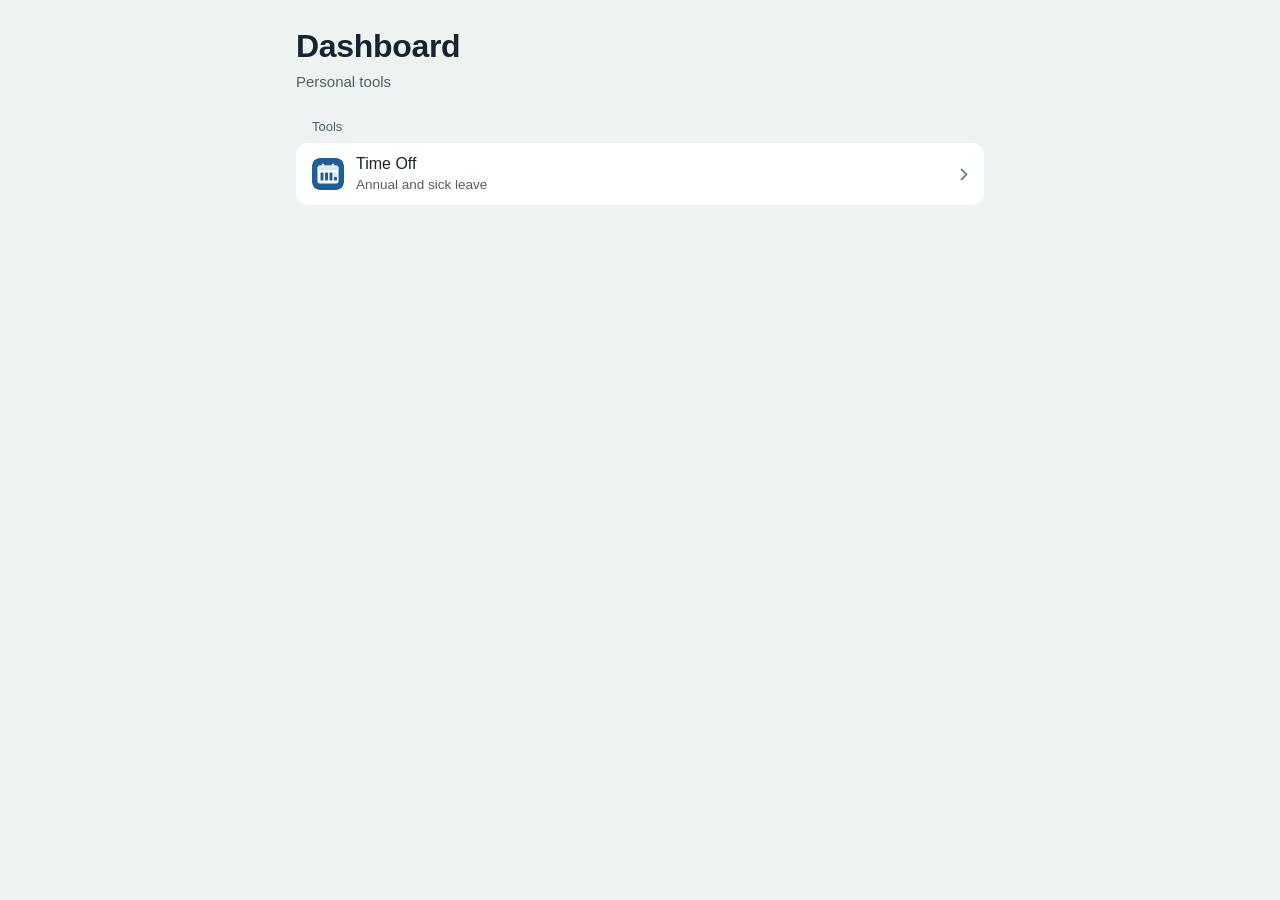
==== index.html @ e3e9faaf "NYC DEP personal dashboard with time off tracker Installable PWA. All personal data is entered on fi" ====
<!DOCTYPE html>
<html lang="en">
<head>
<meta charset="utf-8">
<meta name="viewport" content="width=device-width, initial-scale=1, viewport-fit=cover">
<meta name="theme-color" content="#eef2f1" media="(prefers-color-scheme: light)">
<meta name="theme-color" content="#0d1418" media="(prefers-color-scheme: dark)">
<meta name="apple-mobile-web-app-capable" content="yes">
<meta name="apple-mobile-web-app-title" content="DEP">
<title>NYC DEP Dashboard</title>
<link rel="manifest" href="manifest.webmanifest">
<link rel="icon" href="icons/icon.svg" type="image/svg+xml">
<link rel="apple-touch-icon" href="icons/apple-touch-icon.png">
<link rel="stylesheet" href="assets/app.css">
<style>
  .page { padding-top: calc(var(--safe-t) + 24px); padding-bottom: calc(40px + var(--safe-b)); }
  .sub { color: var(--ink-2); margin: -8px 0 8px; font-size: 15px; }
  .row-sub b { font-weight: 600; }
  .a b { color: var(--annual); } .s b { color: var(--sick); }
</style>
</head>
<body>
<main class="page">
  <h1 class="large-title">Dashboard</h1>
  <p class="sub">Personal tools</p>

  <h2 class="section-head">Tools</h2>
  <div class="list">
    <a class="row has-icon" href="timeoff/">
      <img class="badge-icon" src="icons/icon.svg" alt="" width="32" height="32">
      <div class="row-main">
        <div class="row-title">Time Off</div>
        <div class="row-sub" id="toSub">Annual and sick leave</div>
      </div>
      <svg class="chev" viewBox="0 0 8 13" aria-hidden="true"><path d="M1 1l5.5 5.5L1 12" fill="none" stroke="currentColor" stroke-width="1.8"/></svg>
    </a>
  </div>
</main>
<script src="timeoff/leave.js"></script>
<script>
  try {
    const S = Leave.load();
    if (S.setupDone || S.uses.length || S.rates.length) {
      const b = Leave.balanceOn(S, Leave.today());
      document.getElementById('toSub').innerHTML =
        `<span class="a"><b>${Leave.fmtDays(b.annual, S.dayMins)}</b> annual days</span> and <span class="s"><b>${Leave.fmtDays(b.sick, S.dayMins)}</b> sick</span>`;
    }
  } catch (e) {}
  if ('serviceWorker' in navigator) navigator.serviceWorker.register('sw.js').catch(() => {});
</script>
</body>
</html>
---- assets/app.css ----
/* NYC DEP Personal Dashboard: shared design tokens and app-shell components */
:root {
  color-scheme: light dark;
  --paper: #eef2f1;          /* app background, cool gray-green */
  --surface: #ffffff;        /* grouped list background */
  --ink: #17232e;
  --ink-2: #4f5f6b;          /* secondary text, 6.4:1 on white */
  --ink-3: #74838e;          /* tertiary text */
  --line: #d9e0e3;
  --annual: #1f5f99;         /* DEP water blue */
  --annual-tint: #dbe8f4;
  --sick: #2e7d6b;           /* slate teal */
  --sick-tint: #d8ece6;
  --accent: #1f5f99;
  --warn: #8a4b00;
  --warn-tint: #fbefdc;
  --danger: #b3261e;
  --scrim: rgba(23, 35, 46, .38);
  --bar: rgba(246, 249, 248, .86);

  --font: -apple-system, BlinkMacSystemFont, "Segoe UI", Roboto, "Helvetica Neue", Arial, sans-serif;
  --r-list: 12px;
  --r-ctl: 10px;
  --r-sheet: 18px;
  --tap: 44px;
  --gutter: 16px;
  --safe-t: env(safe-area-inset-top, 0px);
  --safe-b: env(safe-area-inset-bottom, 0px);
  --safe-l: env(safe-area-inset-left, 0px);
  --safe-r: env(safe-area-inset-right, 0px);
}
@media (prefers-color-scheme: dark) {
  :root {
    --paper: #0d1418; --surface: #172127; --ink: #e7eef1; --ink-2: #a9b8c1; --ink-3: #7f909a;
    --line: #26343c; --annual: #7fb4e6; --annual-tint: #1b3040; --sick: #6cc7b0; --sick-tint: #183530;
    --accent: #7fb4e6; --warn: #f1b866; --warn-tint: #3a2c17; --danger: #f2a39d;
    --scrim: rgba(0, 0, 0, .55); --bar: rgba(16, 24, 29, .86);
  }
}

* { box-sizing: border-box; -webkit-tap-highlight-color: transparent; }
html { -webkit-text-size-adjust: 100%; }
body {
  margin: 0; background: var(--paper); color: var(--ink);
  font: 16px/1.4 var(--font); font-feature-settings: "tnum" 1;
  min-height: 100dvh; overscroll-behavior-y: none;
}
button, input, select { font: inherit; color: inherit; }
:focus-visible { outline: 2px solid var(--accent); outline-offset: 2px; border-radius: 6px; }
[hidden] { display: none !important; }
.visually-hidden { position: absolute !important; width: 1px; height: 1px; overflow: hidden; clip: rect(0 0 0 0); white-space: nowrap; }

/* ---------- App bar ---------- */
.appbar {
  position: sticky; top: 0; z-index: 20;
  padding: calc(var(--safe-t) + 6px) calc(var(--gutter) + var(--safe-r)) 6px calc(var(--gutter) + var(--safe-l));
  background: var(--bar); backdrop-filter: saturate(1.6) blur(16px); -webkit-backdrop-filter: saturate(1.6) blur(16px);
  border-bottom: 1px solid transparent; transition: border-color .2s;
}
.appbar.scrolled { border-bottom-color: var(--line); }
.appbar-row { display: flex; align-items: center; min-height: var(--tap); gap: 4px; max-width: 720px; margin: 0 auto; }
.appbar-title { font-size: 17px; font-weight: 600; flex: 1; text-align: center; opacity: 0; transition: opacity .15s; }
.appbar.scrolled .appbar-title { opacity: 1; }
.appbar-side { flex: 0 0 88px; display: flex; }
.appbar-side.end { justify-content: flex-end; }
.large-title { font-size: 32px; line-height: 1.15; font-weight: 700; letter-spacing: -.01em; margin: 4px 0 14px; }

.icon-btn {
  min-width: var(--tap); height: var(--tap); padding: 0 8px; border: 0; border-radius: 22px;
  background: transparent; color: var(--accent); display: inline-flex; align-items: center; justify-content: center; gap: 4px;
  cursor: pointer; font-size: 17px;
}
.icon-btn svg { width: 24px; height: 24px; }
.icon-btn:active { opacity: .55; }

/* ---------- Page ---------- */
.page {
  max-width: 720px; margin: 0 auto;
  padding: 0 calc(var(--gutter) + var(--safe-r)) calc(96px + var(--safe-b)) calc(var(--gutter) + var(--safe-l));
}
.section-head { font-size: 13px; color: var(--ink-2); margin: 26px 16px 7px; font-weight: 500; }
.section-foot { font-size: 13px; color: var(--ink-3); margin: 7px 16px 0; line-height: 1.45; }

/* ---------- Grouped lists (iOS inset-grouped / M3 list) ---------- */
.list { background: var(--surface); border-radius: var(--r-list); overflow: hidden; margin: 0; padding: 0; list-style: none; }
.row {
  display: flex; align-items: center; gap: 12px; min-height: 48px; padding: 10px 16px; position: relative;
  width: 100%; border: 0; background: transparent; text-align: left; text-decoration: none; color: inherit;
}
.list > * { position: relative; }
.list > * + *::before { content: ""; position: absolute; z-index: 1; top: 0; left: 16px; right: 0; border-top: 1px solid var(--line); pointer-events: none; }
.list > .has-icon + .has-icon::before, .list > li:has(.has-icon) + li:has(.has-icon)::before { left: 60px; }
button.row, a.row { cursor: pointer; }
button.row:active, a.row:active { background: var(--line); }
.row-main { flex: 1; min-width: 0; }
.row-title { font-size: 16px; }
.row-sub { font-size: 13.5px; color: var(--ink-2); margin-top: 1px; overflow: hidden; text-overflow: ellipsis; }
.row-value { color: var(--ink-2); font-size: 16px; white-space: nowrap; text-align: right; }
.row-value strong { color: var(--ink); font-weight: 600; }
.row-value small { display: block; font-size: 12.5px; color: var(--ink-3); }
.chev { width: 8px; height: 13px; color: var(--ink-3); flex: 0 0 auto; }
.row .badge-icon {
  width: 32px; height: 32px; border-radius: 8px; flex: 0 0 auto; display: grid; place-items: center;
}
.row .badge-icon svg { width: 18px; height: 18px; }
.badge-icon.annual { background: var(--annual-tint); color: var(--annual); }
.badge-icon.sick { background: var(--sick-tint); color: var(--sick); }
.badge-icon.neutral { background: var(--paper); color: var(--ink-2); }
.row.action { color: var(--accent); justify-content: center; font-weight: 500; }
.row.destructive { color: var(--danger); justify-content: center; }
.neg { color: var(--danger) !important; }

.pill { display: inline-block; font-size: 12px; font-weight: 600; padding: 2px 8px; border-radius: 99px; vertical-align: 1px; }
.pill.est { background: var(--warn-tint); color: var(--warn); }
.pill.official { background: var(--sick-tint); color: var(--sick); }
.pill.edited { background: var(--annual-tint); color: var(--annual); }

/* ---------- Bottom tab bar ---------- */
.tabbar {
  position: fixed; left: 0; right: 0; bottom: 0; z-index: 30;
  background: var(--bar); backdrop-filter: saturate(1.6) blur(16px); -webkit-backdrop-filter: saturate(1.6) blur(16px);
  border-top: 1px solid var(--line);
  padding: 0 var(--safe-r) var(--safe-b) var(--safe-l);
}
.tabbar-inner { display: flex; max-width: 520px; margin: 0 auto; }
.tab {
  flex: 1; min-height: 56px; border: 0; background: transparent; color: var(--ink-3); cursor: pointer;
  display: flex; flex-direction: column; align-items: center; justify-content: center; gap: 2px;
  font-size: 11.5px; font-weight: 500; text-decoration: none;
}
.tab svg { width: 26px; height: 26px; }
.tab[aria-current="page"] { color: var(--accent); }

/* ---------- Buttons & fields ---------- */
.btn {
  min-height: 50px; border: 0; border-radius: var(--r-ctl); padding: 0 20px; cursor: pointer;
  background: var(--accent); color: #fff; font-size: 17px; font-weight: 600; width: 100%;
}
@media (prefers-color-scheme: dark) { .btn { color: #0d1418; } }
.btn.secondary { background: var(--surface); color: var(--accent); }
.btn:active { opacity: .8; }
.btn:disabled { opacity: .4; cursor: default; }

.field { display: flex; align-items: center; gap: 12px; min-height: 52px; padding: 6px 16px; position: relative; }
.field > label, .field > .label { flex: 1; font-size: 16px; }
.field input[type=date], .field input[type=month], .field input[type=text], .field select {
  border: 0; background: transparent; text-align: right; font-size: 16px; color: var(--ink-2); min-height: 40px; max-width: 60%;
}
.field input[type=text] { text-align: left; max-width: none; flex: 1; color: var(--ink); }
.field input::placeholder { color: var(--ink-3); }
.duration { display: inline-flex; align-items: center; gap: 4px; color: var(--ink-2); }
.duration input {
  width: 56px; min-height: 40px; text-align: right; border: 1px solid var(--line); border-radius: 8px;
  background: var(--paper); padding: 0 8px; font-size: 16px; color: var(--ink);
}
.duration span { font-size: 15px; margin-right: 6px; }
input[type=number]::-webkit-inner-spin-button { -webkit-appearance: none; }
input[type=number] { -moz-appearance: textfield; }

.segmented { display: flex; background: var(--line); border-radius: 9px; padding: 2px; gap: 2px; }
.segmented button {
  flex: 1; min-height: 36px; border: 0; border-radius: 7px; background: transparent; font-size: 15px; font-weight: 500; cursor: pointer; color: var(--ink);
}
.segmented button[aria-pressed="true"] { background: var(--surface); box-shadow: 0 1px 3px rgba(0, 0, 0, .12); }

.chips { display: flex; gap: 8px; flex-wrap: wrap; padding: 0 16px 12px; }
.chip {
  min-height: 34px; padding: 0 14px; border-radius: 99px; border: 1px solid var(--line); background: transparent;
  font-size: 14px; cursor: pointer; color: var(--ink);
}
.chip:active { background: var(--line); }

/* ---------- Bottom sheet ---------- */
.scrim { position: fixed; inset: 0; background: var(--scrim); z-index: 40; opacity: 0; transition: opacity .22s; }
.scrim.open { opacity: 1; }
.sheet {
  position: fixed; left: 0; right: 0; bottom: 0; z-index: 41; max-height: calc(100dvh - var(--safe-t) - 24px);
  background: var(--paper); border-radius: var(--r-sheet) var(--r-sheet) 0 0; overflow-y: auto;
  padding: 0 calc(var(--gutter) + var(--safe-r)) calc(20px + var(--safe-b)) calc(var(--gutter) + var(--safe-l));
  transform: translateY(100%); transition: transform .28s cubic-bezier(.2, .8, .2, 1);
  max-width: 560px; margin: 0 auto;
}
.sheet.open { transform: none; }
.sheet-grip { width: 36px; height: 5px; border-radius: 3px; background: var(--line); margin: 8px auto 4px; }
.sheet-head { display: flex; align-items: center; min-height: 48px; margin-bottom: 6px; }
.sheet-head h2 { flex: 1; text-align: center; font-size: 17px; margin: 0; }
.sheet-head .icon-btn { flex: 0 0 76px; }
.sheet-body > .list { margin-bottom: 4px; }
.sheet-actions { margin-top: 20px; display: grid; gap: 10px; }
@media (min-width: 640px) {
  .sheet { bottom: auto; top: 50%; border-radius: var(--r-sheet); transform: translateY(-40%) scale(.98); opacity: 0;
    transition: transform .22s, opacity .22s; left: 50%; right: auto; width: 520px; margin-left: -260px; padding-bottom: 20px; }
  .sheet.open { transform: translateY(-50%); opacity: 1; }
  .sheet-grip { visibility: hidden; }
}

/* ---------- Snackbar ---------- */
.snackbar {
  position: fixed; left: 50%; bottom: calc(72px + var(--safe-b)); z-index: 50; transform: translate(-50%, 16px);
  display: flex; align-items: center; gap: 12px; min-height: 48px; padding: 4px 6px 4px 16px; max-width: calc(100% - 32px);
  background: #22313b; color: #f1f5f7; border-radius: 10px; font-size: 15px; white-space: nowrap; opacity: 0; pointer-events: none;
  transition: opacity .18s, transform .18s; box-shadow: 0 6px 20px rgba(0, 0, 0, .18);
}
.snackbar.show { opacity: 1; transform: translate(-50%, 0); pointer-events: auto; }
.snackbar button { border: 0; background: transparent; color: #9cc8f0; font-weight: 600; min-height: 40px; padding: 0 10px; cursor: pointer; }

@media (prefers-reduced-motion: reduce) {
  *, *::before, *::after { transition-duration: 1ms !important; animation-duration: 1ms !important; }
}
.sheet:focus { outline: none; }
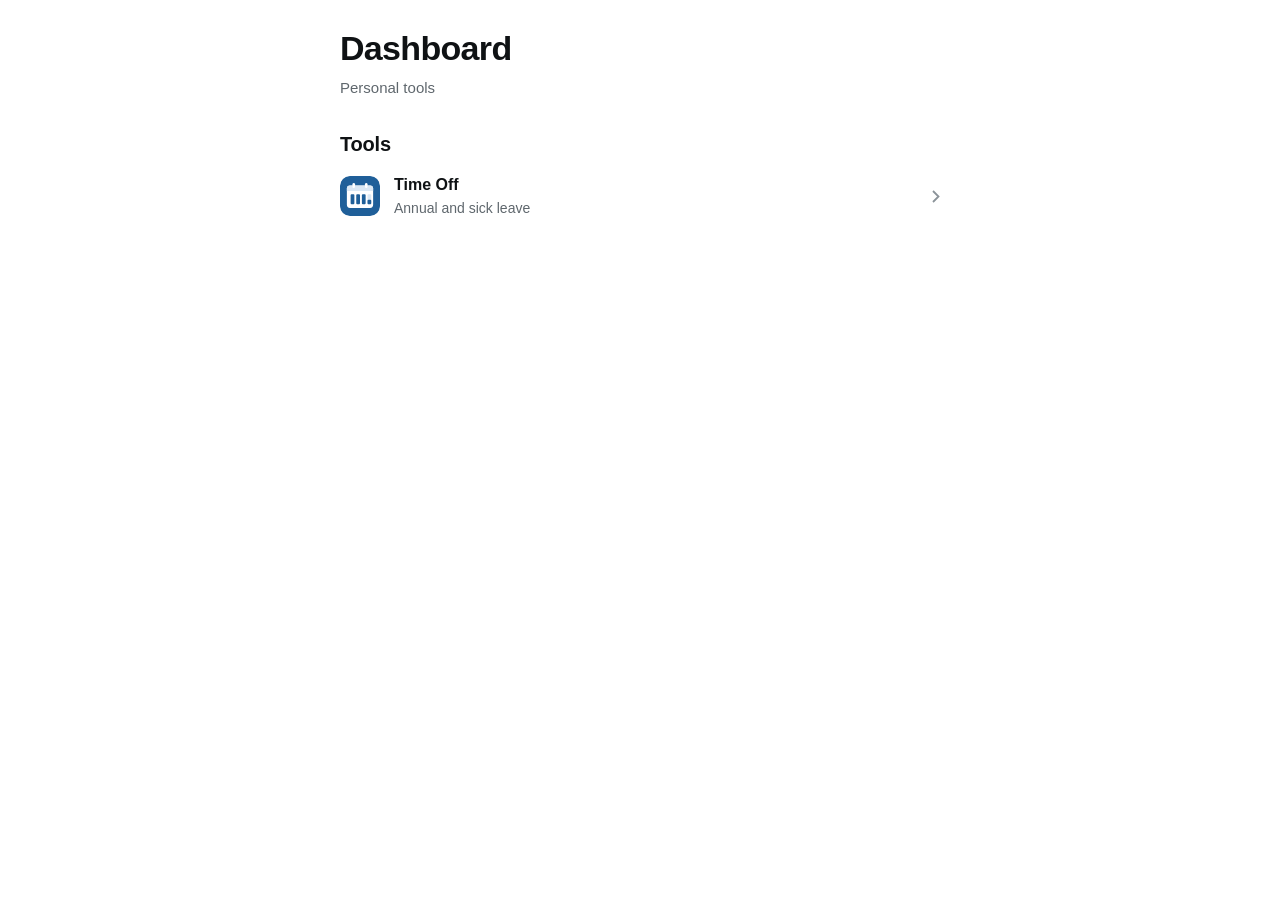
==== commit ce1ff154: "Robinhood-style redesign: light mode, animated balance, scrub chart - Light theme by default with Li" ====
--- a/index.html
+++ b/index.html
@@ -3,8 +3,7 @@
 <head>
 <meta charset="utf-8">
 <meta name="viewport" content="width=device-width, initial-scale=1, viewport-fit=cover">
-<meta name="theme-color" content="#eef2f1" media="(prefers-color-scheme: light)">
-<meta name="theme-color" content="#0d1418" media="(prefers-color-scheme: dark)">
+<meta name="theme-color" content="#ffffff">
 <meta name="apple-mobile-web-app-capable" content="yes">
 <meta name="apple-mobile-web-app-title" content="DEP">
 <title>NYC DEP Dashboard</title>
@@ -12,11 +11,13 @@
 <link rel="icon" href="icons/icon.svg" type="image/svg+xml">
 <link rel="apple-touch-icon" href="icons/apple-touch-icon.png">
 <link rel="stylesheet" href="assets/app.css">
+<script>try { document.documentElement.dataset.theme = (JSON.parse(localStorage.getItem('nycdep.timeoff.v1')) || {}).theme || 'light'; } catch (e) { document.documentElement.dataset.theme = 'light'; }</script>
 <style>
   .page { padding-top: calc(var(--safe-t) + 24px); padding-bottom: calc(40px + var(--safe-b)); }
   .sub { color: var(--ink-2); margin: -8px 0 8px; font-size: 15px; }
   .row-sub b { font-weight: 600; }
   .a b { color: var(--annual); } .s b { color: var(--sick); }
+  .badge-icon { border-radius: 10px; }
 </style>
 </head>
 <body>
@@ -46,7 +47,11 @@
         `<span class="a"><b>${Leave.fmtDays(b.annual, S.dayMins)}</b> annual days</span> and <span class="s"><b>${Leave.fmtDays(b.sick, S.dayMins)}</b> sick</span>`;
     }
   } catch (e) {}
-  if ('serviceWorker' in navigator) navigator.serviceWorker.register('sw.js').catch(() => {});
+  if ('serviceWorker' in navigator) {
+  const hadController = !!navigator.serviceWorker.controller;
+  navigator.serviceWorker.register('sw.js').then(r => r.update()).catch(() => {});
+  navigator.serviceWorker.addEventListener('controllerchange', () => { if (hadController && !window.__reloaded) { window.__reloaded = true; location.reload(); } });
+}
 </script>
 </body>
 </html>
--- a/assets/app.css
+++ b/assets/app.css
@@ -1,210 +1,216 @@
-/* NYC DEP Personal Dashboard: shared design tokens and app-shell components */
+/* NYC DEP Personal Dashboard: shared design tokens and components.
+   Flat, high-contrast, one accent at a time. Light by default; dark via data-theme. */
+:root, :root[data-theme="light"] {
+  color-scheme: light;
+  --bg: #ffffff;
+  --ink: #0f1214;
+  --ink-2: #5f676d;
+  --ink-3: #8b9399;
+  --line: #e8ebed;
+  --fill: #f2f4f5;           /* inputs, segmented track, pressed rows */
+  --annual: #00a86b;         /* green */
+  --sick: #5b5bd6;           /* indigo */
+  --accent: var(--annual);
+  --accent-soft: color-mix(in srgb, var(--accent) 12%, transparent);
+  --on-accent: #ffffff;
+  --warn: #b25e00;
+  --danger: #e5484d;
+  --scrim: rgba(15, 18, 20, .32);
+  --bar: rgba(255, 255, 255, .88);
+  --shadow: 0 10px 30px rgba(15, 18, 20, .12);
+}
+:root[data-theme="dark"] {
+  color-scheme: dark;
+  --bg: #000000; --ink: #f4f6f7; --ink-2: #9aa3a9; --ink-3: #6c757b; --line: #1f2427; --fill: #15191b;
+  --annual: #1fd88a; --sick: #8b8bf5; --on-accent: #000000;
+  --warn: #f0b04d; --danger: #ff6369; --scrim: rgba(0, 0, 0, .6); --bar: rgba(0, 0, 0, .82);
+  --shadow: 0 10px 30px rgba(0, 0, 0, .5);
+}
+@media (prefers-color-scheme: dark) {
+  :root[data-theme="auto"] {
+    color-scheme: dark;
+    --bg: #000000; --ink: #f4f6f7; --ink-2: #9aa3a9; --ink-3: #6c757b; --line: #1f2427; --fill: #15191b;
+    --annual: #1fd88a; --sick: #8b8bf5; --on-accent: #000000;
+    --warn: #f0b04d; --danger: #ff6369; --scrim: rgba(0, 0, 0, .6); --bar: rgba(0, 0, 0, .82);
+    --shadow: 0 10px 30px rgba(0, 0, 0, .5);
+  }
+}
 :root {
-  color-scheme: light dark;
-  --paper: #eef2f1;          /* app background, cool gray-green */
-  --surface: #ffffff;        /* grouped list background */
-  --ink: #17232e;
-  --ink-2: #4f5f6b;          /* secondary text, 6.4:1 on white */
-  --ink-3: #74838e;          /* tertiary text */
-  --line: #d9e0e3;
-  --annual: #1f5f99;         /* DEP water blue */
-  --annual-tint: #dbe8f4;
-  --sick: #2e7d6b;           /* slate teal */
-  --sick-tint: #d8ece6;
-  --accent: #1f5f99;
-  --warn: #8a4b00;
-  --warn-tint: #fbefdc;
-  --danger: #b3261e;
-  --scrim: rgba(23, 35, 46, .38);
-  --bar: rgba(246, 249, 248, .86);
-
-  --font: -apple-system, BlinkMacSystemFont, "Segoe UI", Roboto, "Helvetica Neue", Arial, sans-serif;
-  --r-list: 12px;
-  --r-ctl: 10px;
-  --r-sheet: 18px;
+  --font: -apple-system, BlinkMacSystemFont, "SF Pro Display", "Segoe UI", Roboto, "Helvetica Neue", Arial, sans-serif;
   --tap: 44px;
-  --gutter: 16px;
+  --gutter: 20px;
+  --ease: cubic-bezier(.2, .8, .2, 1);
+  --spring: cubic-bezier(.34, 1.4, .64, 1);
   --safe-t: env(safe-area-inset-top, 0px);
   --safe-b: env(safe-area-inset-bottom, 0px);
   --safe-l: env(safe-area-inset-left, 0px);
   --safe-r: env(safe-area-inset-right, 0px);
 }
-@media (prefers-color-scheme: dark) {
-  :root {
-    --paper: #0d1418; --surface: #172127; --ink: #e7eef1; --ink-2: #a9b8c1; --ink-3: #7f909a;
-    --line: #26343c; --annual: #7fb4e6; --annual-tint: #1b3040; --sick: #6cc7b0; --sick-tint: #183530;
-    --accent: #7fb4e6; --warn: #f1b866; --warn-tint: #3a2c17; --danger: #f2a39d;
-    --scrim: rgba(0, 0, 0, .55); --bar: rgba(16, 24, 29, .86);
-  }
-}
+body.sick-mode { --accent: var(--sick); }
 
 * { box-sizing: border-box; -webkit-tap-highlight-color: transparent; }
-html { -webkit-text-size-adjust: 100%; }
+html { -webkit-text-size-adjust: 100%; background: var(--bg); }
 body {
-  margin: 0; background: var(--paper); color: var(--ink);
+  margin: 0; background: var(--bg); color: var(--ink);
   font: 16px/1.4 var(--font); font-feature-settings: "tnum" 1;
   min-height: 100dvh; overscroll-behavior-y: none;
+  transition: background-color .3s var(--ease), color .3s var(--ease);
 }
 button, input, select { font: inherit; color: inherit; }
-:focus-visible { outline: 2px solid var(--accent); outline-offset: 2px; border-radius: 6px; }
+:focus-visible { outline: 2px solid var(--accent); outline-offset: 2px; border-radius: 8px; }
 [hidden] { display: none !important; }
-.visually-hidden { position: absolute !important; width: 1px; height: 1px; overflow: hidden; clip: rect(0 0 0 0); white-space: nowrap; }
 
 /* ---------- App bar ---------- */
 .appbar {
   position: sticky; top: 0; z-index: 20;
-  padding: calc(var(--safe-t) + 6px) calc(var(--gutter) + var(--safe-r)) 6px calc(var(--gutter) + var(--safe-l));
-  background: var(--bar); backdrop-filter: saturate(1.6) blur(16px); -webkit-backdrop-filter: saturate(1.6) blur(16px);
+  padding: calc(var(--safe-t) + 4px) calc(var(--gutter) - 8px + var(--safe-r)) 4px calc(var(--gutter) - 8px + var(--safe-l));
+  background: var(--bar); backdrop-filter: saturate(1.8) blur(20px); -webkit-backdrop-filter: saturate(1.8) blur(20px);
   border-bottom: 1px solid transparent; transition: border-color .2s;
 }
 .appbar.scrolled { border-bottom-color: var(--line); }
-.appbar-row { display: flex; align-items: center; min-height: var(--tap); gap: 4px; max-width: 720px; margin: 0 auto; }
-.appbar-title { font-size: 17px; font-weight: 600; flex: 1; text-align: center; opacity: 0; transition: opacity .15s; }
-.appbar.scrolled .appbar-title { opacity: 1; }
-.appbar-side { flex: 0 0 88px; display: flex; }
+.appbar-row { display: flex; align-items: center; min-height: var(--tap); max-width: 640px; margin: 0 auto; }
+.appbar-title { font-size: 17px; font-weight: 700; flex: 1; text-align: center; opacity: 0; transform: translateY(4px); transition: opacity .2s, transform .2s var(--ease); }
+.appbar.scrolled .appbar-title { opacity: 1; transform: none; }
+.appbar-side { flex: 0 0 96px; display: flex; }
 .appbar-side.end { justify-content: flex-end; }
-.large-title { font-size: 32px; line-height: 1.15; font-weight: 700; letter-spacing: -.01em; margin: 4px 0 14px; }
+.large-title { font-size: 34px; line-height: 1.1; font-weight: 800; letter-spacing: -.02em; margin: 6px 0 18px; }
 
 .icon-btn {
-  min-width: var(--tap); height: var(--tap); padding: 0 8px; border: 0; border-radius: 22px;
-  background: transparent; color: var(--accent); display: inline-flex; align-items: center; justify-content: center; gap: 4px;
-  cursor: pointer; font-size: 17px;
+  min-width: var(--tap); height: var(--tap); padding: 0 10px; border: 0; border-radius: 22px;
+  background: transparent; color: var(--ink); display: inline-flex; align-items: center; justify-content: center; gap: 2px;
+  cursor: pointer; font-size: 16px; font-weight: 600; transition: transform .15s var(--ease), background-color .15s;
 }
 .icon-btn svg { width: 24px; height: 24px; }
-.icon-btn:active { opacity: .55; }
+.icon-btn:active { transform: scale(.92); background: var(--fill); }
 
 /* ---------- Page ---------- */
 .page {
-  max-width: 720px; margin: 0 auto;
-  padding: 0 calc(var(--gutter) + var(--safe-r)) calc(96px + var(--safe-b)) calc(var(--gutter) + var(--safe-l));
-}
-.section-head { font-size: 13px; color: var(--ink-2); margin: 26px 16px 7px; font-weight: 500; }
-.section-foot { font-size: 13px; color: var(--ink-3); margin: 7px 16px 0; line-height: 1.45; }
-
-/* ---------- Grouped lists (iOS inset-grouped / M3 list) ---------- */
-.list { background: var(--surface); border-radius: var(--r-list); overflow: hidden; margin: 0; padding: 0; list-style: none; }
+  max-width: 640px; margin: 0 auto;
+  padding: 0 calc(var(--gutter) + var(--safe-r)) calc(48px + var(--safe-b)) calc(var(--gutter) + var(--safe-l));
+}
+.section-head { font-size: 20px; font-weight: 800; letter-spacing: -.01em; color: var(--ink); margin: 32px 0 4px; }
+.section-foot { font-size: 13.5px; color: var(--ink-2); margin: 8px 0 0; line-height: 1.45; }
+
+/* ---------- Lists: flat rows with hairlines ---------- */
+.list { margin: 0; padding: 0; list-style: none; }
+.list > * { position: relative; }
+.list > * + *::before { content: ""; position: absolute; top: 0; left: 0; right: 0; border-top: 1px solid var(--line); pointer-events: none; z-index: 1; }
 .row {
-  display: flex; align-items: center; gap: 12px; min-height: 48px; padding: 10px 16px; position: relative;
+  display: flex; align-items: center; gap: 14px; min-height: 60px; padding: 12px 0; position: relative;
   width: 100%; border: 0; background: transparent; text-align: left; text-decoration: none; color: inherit;
 }
-.list > * { position: relative; }
-.list > * + *::before { content: ""; position: absolute; z-index: 1; top: 0; left: 16px; right: 0; border-top: 1px solid var(--line); pointer-events: none; }
-.list > .has-icon + .has-icon::before, .list > li:has(.has-icon) + li:has(.has-icon)::before { left: 60px; }
-button.row, a.row { cursor: pointer; }
-button.row:active, a.row:active { background: var(--line); }
+button.row, a.row { cursor: pointer; transition: transform .15s var(--ease); }
+button.row::after, a.row::after { content: ""; position: absolute; inset: 2px -10px; border-radius: 12px; background: var(--fill); opacity: 0; transition: opacity .15s; z-index: -1; }
+button.row:active::after, a.row:active::after { opacity: 1; }
+button.row:active, a.row:active { transform: scale(.985); }
 .row-main { flex: 1; min-width: 0; }
-.row-title { font-size: 16px; }
-.row-sub { font-size: 13.5px; color: var(--ink-2); margin-top: 1px; overflow: hidden; text-overflow: ellipsis; }
-.row-value { color: var(--ink-2); font-size: 16px; white-space: nowrap; text-align: right; }
-.row-value strong { color: var(--ink); font-weight: 600; }
-.row-value small { display: block; font-size: 12.5px; color: var(--ink-3); }
+.row-title { font-size: 16px; font-weight: 600; }
+.row-sub { font-size: 14px; color: var(--ink-2); margin-top: 2px; }
+.row-value { font-size: 16px; white-space: nowrap; text-align: right; font-weight: 600; }
+.row-value small { display: block; font-size: 13px; color: var(--ink-2); font-weight: 400; margin-top: 2px; }
 .chev { width: 8px; height: 13px; color: var(--ink-3); flex: 0 0 auto; }
-.row .badge-icon {
-  width: 32px; height: 32px; border-radius: 8px; flex: 0 0 auto; display: grid; place-items: center;
-}
-.row .badge-icon svg { width: 18px; height: 18px; }
-.badge-icon.annual { background: var(--annual-tint); color: var(--annual); }
-.badge-icon.sick { background: var(--sick-tint); color: var(--sick); }
-.badge-icon.neutral { background: var(--paper); color: var(--ink-2); }
-.row.action { color: var(--accent); justify-content: center; font-weight: 500; }
-.row.destructive { color: var(--danger); justify-content: center; }
+.badge-icon { width: 40px; height: 40px; border-radius: 50%; flex: 0 0 auto; display: grid; place-items: center; }
+.badge-icon svg { width: 18px; height: 18px; }
+.badge-icon.annual { background: color-mix(in srgb, var(--annual) 13%, transparent); color: var(--annual); }
+.badge-icon.sick { background: color-mix(in srgb, var(--sick) 13%, transparent); color: var(--sick); }
+.badge-icon.neutral { background: var(--fill); color: var(--ink-2); }
+.row.action { color: var(--accent); font-weight: 700; justify-content: flex-start; }
+.row.destructive { color: var(--danger); font-weight: 600; }
 .neg { color: var(--danger) !important; }
-
-.pill { display: inline-block; font-size: 12px; font-weight: 600; padding: 2px 8px; border-radius: 99px; vertical-align: 1px; }
-.pill.est { background: var(--warn-tint); color: var(--warn); }
-.pill.official { background: var(--sick-tint); color: var(--sick); }
-.pill.edited { background: var(--annual-tint); color: var(--annual); }
-
-/* ---------- Bottom tab bar ---------- */
-.tabbar {
-  position: fixed; left: 0; right: 0; bottom: 0; z-index: 30;
-  background: var(--bar); backdrop-filter: saturate(1.6) blur(16px); -webkit-backdrop-filter: saturate(1.6) blur(16px);
-  border-top: 1px solid var(--line);
-  padding: 0 var(--safe-r) var(--safe-b) var(--safe-l);
-}
-.tabbar-inner { display: flex; max-width: 520px; margin: 0 auto; }
-.tab {
-  flex: 1; min-height: 56px; border: 0; background: transparent; color: var(--ink-3); cursor: pointer;
-  display: flex; flex-direction: column; align-items: center; justify-content: center; gap: 2px;
-  font-size: 11.5px; font-weight: 500; text-decoration: none;
-}
-.tab svg { width: 26px; height: 26px; }
-.tab[aria-current="page"] { color: var(--accent); }
+.up { color: var(--accent); }
+
+.pill { display: inline-block; font-size: 12px; font-weight: 700; padding: 2px 8px; border-radius: 99px; vertical-align: 2px; margin-left: 4px; }
+.pill.est { background: color-mix(in srgb, var(--warn) 14%, transparent); color: var(--warn); }
+.pill.official, .pill.now { background: var(--accent-soft); color: var(--accent); }
+.pill.edited, .pill.planned { background: color-mix(in srgb, var(--sick) 14%, transparent); color: var(--sick); }
+.pill.counted { background: var(--fill); color: var(--ink-2); }
 
 /* ---------- Buttons & fields ---------- */
 .btn {
-  min-height: 50px; border: 0; border-radius: var(--r-ctl); padding: 0 20px; cursor: pointer;
-  background: var(--accent); color: #fff; font-size: 17px; font-weight: 600; width: 100%;
-}
-@media (prefers-color-scheme: dark) { .btn { color: #0d1418; } }
-.btn.secondary { background: var(--surface); color: var(--accent); }
-.btn:active { opacity: .8; }
-.btn:disabled { opacity: .4; cursor: default; }
-
-.field { display: flex; align-items: center; gap: 12px; min-height: 52px; padding: 6px 16px; position: relative; }
-.field > label, .field > .label { flex: 1; font-size: 16px; }
+  min-height: 54px; border: 0; border-radius: 999px; padding: 0 24px; cursor: pointer; width: 100%;
+  background: var(--accent); color: var(--on-accent); font-size: 17px; font-weight: 700; letter-spacing: .01em;
+  transition: transform .18s var(--spring), background-color .3s var(--ease), opacity .15s;
+}
+.btn:active { transform: scale(.96); }
+.btn.secondary { background: var(--fill); color: var(--ink); }
+.btn:disabled { opacity: .35; cursor: default; transform: none; }
+
+.field { display: flex; align-items: center; gap: 12px; min-height: 58px; padding: 6px 0; position: relative; }
+.field > label, .field > .label { flex: 1; font-size: 16px; font-weight: 600; }
 .field input[type=date], .field input[type=month], .field input[type=text], .field select {
-  border: 0; background: transparent; text-align: right; font-size: 16px; color: var(--ink-2); min-height: 40px; max-width: 60%;
-}
-.field input[type=text] { text-align: left; max-width: none; flex: 1; color: var(--ink); }
+  border: 0; background: var(--fill); border-radius: 10px; text-align: right; font-size: 16px; color: var(--ink);
+  min-height: 40px; padding: 0 10px; max-width: 62%;
+}
+.field input[type=text] { text-align: left; }
 .field input::placeholder { color: var(--ink-3); }
 .duration { display: inline-flex; align-items: center; gap: 4px; color: var(--ink-2); }
 .duration input {
-  width: 56px; min-height: 40px; text-align: right; border: 1px solid var(--line); border-radius: 8px;
-  background: var(--paper); padding: 0 8px; font-size: 16px; color: var(--ink);
-}
-.duration span { font-size: 15px; margin-right: 6px; }
+  width: 58px; min-height: 40px; text-align: right; border: 0; border-radius: 10px;
+  background: var(--fill); padding: 0 10px; font-size: 16px; font-weight: 600; color: var(--ink);
+}
+.duration span { font-size: 15px; margin-right: 4px; }
 input[type=number]::-webkit-inner-spin-button { -webkit-appearance: none; }
 input[type=number] { -moz-appearance: textfield; }
-
-.segmented { display: flex; background: var(--line); border-radius: 9px; padding: 2px; gap: 2px; }
+input:focus { outline: 2px solid var(--accent); outline-offset: 0; }
+
+/* Segmented control with a sliding thumb */
+.segmented { position: relative; display: flex; background: var(--fill); border-radius: 999px; padding: 4px; }
+.segmented .thumb {
+  position: absolute; top: 4px; bottom: 4px; left: 4px; border-radius: 999px; background: var(--bg);
+  box-shadow: 0 1px 4px rgba(0, 0, 0, .12); transition: transform .35s var(--spring), width .35s var(--spring);
+}
 .segmented button {
-  flex: 1; min-height: 36px; border: 0; border-radius: 7px; background: transparent; font-size: 15px; font-weight: 500; cursor: pointer; color: var(--ink);
-}
-.segmented button[aria-pressed="true"] { background: var(--surface); box-shadow: 0 1px 3px rgba(0, 0, 0, .12); }
-
-.chips { display: flex; gap: 8px; flex-wrap: wrap; padding: 0 16px 12px; }
+  position: relative; z-index: 1; flex: 1; min-height: 38px; border: 0; border-radius: 999px; background: transparent;
+  font-size: 15px; font-weight: 700; cursor: pointer; color: var(--ink-2); transition: color .2s;
+}
+.segmented button[aria-pressed="true"] { color: var(--ink); }
+
+.chips { display: flex; gap: 8px; flex-wrap: wrap; padding: 4px 0 10px; }
 .chip {
-  min-height: 34px; padding: 0 14px; border-radius: 99px; border: 1px solid var(--line); background: transparent;
-  font-size: 14px; cursor: pointer; color: var(--ink);
-}
-.chip:active { background: var(--line); }
+  min-height: 36px; padding: 0 16px; border-radius: 99px; border: 0; background: var(--fill);
+  font-size: 14px; font-weight: 700; cursor: pointer; color: var(--ink); transition: transform .15s var(--spring);
+}
+.chip:active { transform: scale(.93); }
 
 /* ---------- Bottom sheet ---------- */
-.scrim { position: fixed; inset: 0; background: var(--scrim); z-index: 40; opacity: 0; transition: opacity .22s; }
+.scrim { position: fixed; inset: 0; background: var(--scrim); z-index: 40; opacity: 0; transition: opacity .25s; }
 .scrim.open { opacity: 1; }
 .sheet {
   position: fixed; left: 0; right: 0; bottom: 0; z-index: 41; max-height: calc(100dvh - var(--safe-t) - 24px);
-  background: var(--paper); border-radius: var(--r-sheet) var(--r-sheet) 0 0; overflow-y: auto;
-  padding: 0 calc(var(--gutter) + var(--safe-r)) calc(20px + var(--safe-b)) calc(var(--gutter) + var(--safe-l));
-  transform: translateY(100%); transition: transform .28s cubic-bezier(.2, .8, .2, 1);
+  background: var(--bg); border-radius: 24px 24px 0 0; overflow-y: auto; box-shadow: var(--shadow);
+  padding: 0 calc(var(--gutter) + var(--safe-r)) calc(24px + var(--safe-b)) calc(var(--gutter) + var(--safe-l));
+  transform: translateY(100%); transition: transform .42s cubic-bezier(.22, 1.2, .36, 1);
   max-width: 560px; margin: 0 auto;
 }
 .sheet.open { transform: none; }
-.sheet-grip { width: 36px; height: 5px; border-radius: 3px; background: var(--line); margin: 8px auto 4px; }
-.sheet-head { display: flex; align-items: center; min-height: 48px; margin-bottom: 6px; }
-.sheet-head h2 { flex: 1; text-align: center; font-size: 17px; margin: 0; }
-.sheet-head .icon-btn { flex: 0 0 76px; }
-.sheet-body > .list { margin-bottom: 4px; }
-.sheet-actions { margin-top: 20px; display: grid; gap: 10px; }
+.sheet:focus { outline: none; }
+.sheet-grip { width: 38px; height: 5px; border-radius: 3px; background: var(--line); margin: 8px auto 2px; }
+.sheet-head { display: flex; align-items: center; min-height: 52px; margin-bottom: 8px; }
+.sheet-head h2 { flex: 1; text-align: center; font-size: 17px; font-weight: 800; margin: 0; }
+.sheet-head .icon-btn { flex: 0 0 80px; color: var(--ink-2); font-weight: 600; }
 @media (min-width: 640px) {
-  .sheet { bottom: auto; top: 50%; border-radius: var(--r-sheet); transform: translateY(-40%) scale(.98); opacity: 0;
-    transition: transform .22s, opacity .22s; left: 50%; right: auto; width: 520px; margin-left: -260px; padding-bottom: 20px; }
+  .sheet { bottom: auto; top: 50%; border-radius: 24px; transform: translateY(-46%) scale(.97); opacity: 0;
+    transition: transform .3s var(--ease), opacity .25s; left: 50%; right: auto; width: 520px; margin-left: -260px; padding-bottom: 24px; }
   .sheet.open { transform: translateY(-50%); opacity: 1; }
   .sheet-grip { visibility: hidden; }
 }
 
 /* ---------- Snackbar ---------- */
 .snackbar {
-  position: fixed; left: 50%; bottom: calc(72px + var(--safe-b)); z-index: 50; transform: translate(-50%, 16px);
-  display: flex; align-items: center; gap: 12px; min-height: 48px; padding: 4px 6px 4px 16px; max-width: calc(100% - 32px);
-  background: #22313b; color: #f1f5f7; border-radius: 10px; font-size: 15px; white-space: nowrap; opacity: 0; pointer-events: none;
-  transition: opacity .18s, transform .18s; box-shadow: 0 6px 20px rgba(0, 0, 0, .18);
-}
-.snackbar.show { opacity: 1; transform: translate(-50%, 0); pointer-events: auto; }
-.snackbar button { border: 0; background: transparent; color: #9cc8f0; font-weight: 600; min-height: 40px; padding: 0 10px; cursor: pointer; }
+  position: fixed; left: 50%; bottom: calc(24px + var(--safe-b)); z-index: 50; transform: translate(-50%, 24px) scale(.96);
+  display: flex; align-items: center; gap: 12px; min-height: 50px; padding: 4px 6px 4px 18px; max-width: calc(100% - 32px);
+  background: var(--ink); color: var(--bg); border-radius: 999px; font-size: 15px; font-weight: 600; white-space: nowrap;
+  opacity: 0; pointer-events: none; box-shadow: var(--shadow);
+  transition: opacity .2s, transform .35s var(--spring);
+}
+.snackbar.show { opacity: 1; transform: translate(-50%, 0) scale(1); pointer-events: auto; }
+.snackbar button { border: 0; background: transparent; color: var(--accent); font-weight: 800; min-height: 40px; padding: 0 12px; cursor: pointer; }
+
+/* View change */
+.view-enter { animation: viewIn .32s var(--ease); }
+@keyframes viewIn { from { opacity: 0; transform: translateY(8px); } to { opacity: 1; transform: none; } }
 
 @media (prefers-reduced-motion: reduce) {
   *, *::before, *::after { transition-duration: 1ms !important; animation-duration: 1ms !important; }
 }
-.sheet:focus { outline: none; }
+.field input[type=text]:only-child { max-width: none; flex: 1; }
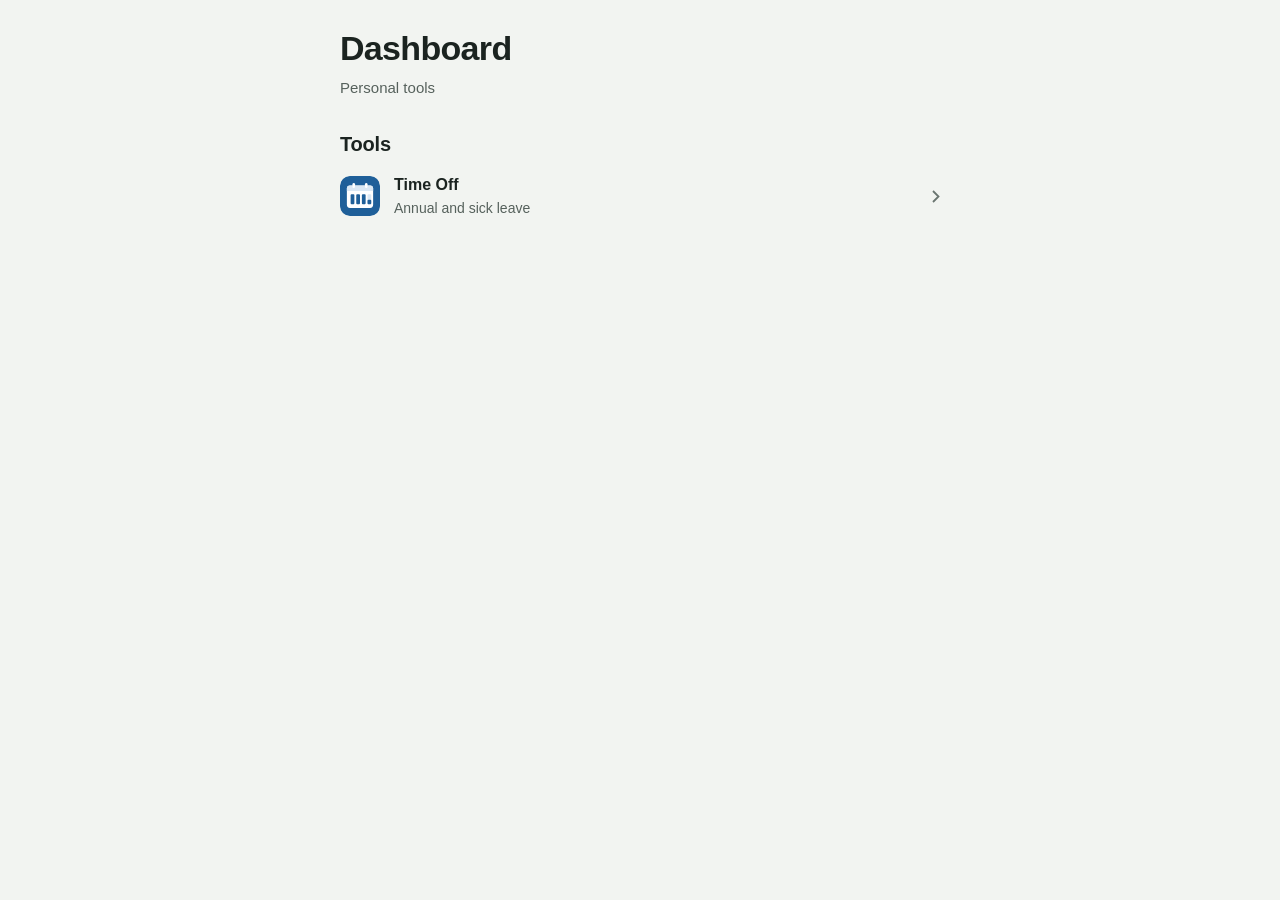
==== commit cbe34d92: "Softer light and dark themes Light: mineral off-white page, white only for raised layers, softened i" ====
--- a/index.html
+++ b/index.html
@@ -2,8 +2,21 @@
 <html lang="en">
 <head>
 <meta charset="utf-8">
-<meta name="viewport" content="width=device-width, initial-scale=1, viewport-fit=cover">
-<meta name="theme-color" content="#ffffff">
+<script>
+  // Theme before first paint, and an iOS status bar that matches it:
+  // dark draws the app under the status bar (white text); light keeps a white bar (dark text).
+  (function () {
+    var t = 'light';
+    try { t = (JSON.parse(localStorage.getItem('nycdep.timeoff.v1')) || {}).theme || 'light'; } catch (e) {}
+    var dark = t === 'dark' || (t === 'auto' && window.matchMedia && matchMedia('(prefers-color-scheme: dark)').matches);
+    document.documentElement.dataset.theme = t;
+    var m = document.createElement('meta'); m.name = 'apple-mobile-web-app-status-bar-style';
+    m.content = dark ? 'black-translucent' : 'default'; document.head.appendChild(m);
+    var c = document.createElement('meta'); c.name = 'theme-color'; c.id = 'themeColor';
+    c.content = dark ? '#15191b' : '#f2f4f1'; document.head.appendChild(c);
+  })();
+</script>
+<meta name="viewport" content="width=device-width, initial-scale=1, maximum-scale=1, user-scalable=no, viewport-fit=cover">
 <meta name="apple-mobile-web-app-capable" content="yes">
 <meta name="apple-mobile-web-app-title" content="DEP">
 <title>NYC DEP Dashboard</title>
@@ -11,7 +24,6 @@
 <link rel="icon" href="icons/icon.svg" type="image/svg+xml">
 <link rel="apple-touch-icon" href="icons/apple-touch-icon.png">
 <link rel="stylesheet" href="assets/app.css">
-<script>try { document.documentElement.dataset.theme = (JSON.parse(localStorage.getItem('nycdep.timeoff.v1')) || {}).theme || 'light'; } catch (e) { document.documentElement.dataset.theme = 'light'; }</script>
 <style>
   .page { padding-top: calc(var(--safe-t) + 24px); padding-bottom: calc(40px + var(--safe-b)); }
   .sub { color: var(--ink-2); margin: -8px 0 8px; font-size: 15px; }
--- a/assets/app.css
+++ b/assets/app.css
@@ -1,38 +1,59 @@
 /* NYC DEP Personal Dashboard: shared design tokens and components.
    Flat, high-contrast, one accent at a time. Light by default; dark via data-theme. */
+/* Light, "mineral": soft gray-green page instead of stark white; pure white only for raised layers
+   (sheets, inputs) so the eye has a bright anchor. Text is softened near-black. */
 :root, :root[data-theme="light"] {
   color-scheme: light;
-  --bg: #ffffff;
-  --ink: #0f1214;
-  --ink-2: #5f676d;
-  --ink-3: #8b9399;
-  --line: #e8ebed;
-  --fill: #f2f4f5;           /* inputs, segmented track, pressed rows */
-  --annual: #00a86b;         /* green */
-  --sick: #5b5bd6;           /* indigo */
+  --bg: #f2f4f1;
+  --surface: #ffffff;         /* raised: sheets, segmented thumb, inputs */
+  --ink: #1b2320;
+  --ink-2: #56615c;           /* 6.0:1 on --bg */
+  --ink-3: #6a7570;
+  --line: #dfe4df;
+  --fill: #e7ebe6;            /* fields, tracks, pressed rows */
+  --annual: #127a4b;          /* deep green: 4.9:1 as text, 5.4:1 under white button text */
+  --sick: #5753c4;
   --accent: var(--annual);
   --accent-soft: color-mix(in srgb, var(--accent) 12%, transparent);
   --on-accent: #ffffff;
-  --warn: #b25e00;
-  --danger: #e5484d;
-  --scrim: rgba(15, 18, 20, .32);
-  --bar: rgba(255, 255, 255, .88);
-  --shadow: 0 10px 30px rgba(15, 18, 20, .12);
+  --warn: #9a5a0b;
+  --danger: #c43d3d;
+  --scrim: rgba(27, 35, 32, .28);
+  --bar: rgba(242, 244, 241, .86);
+  --shadow: 0 12px 32px rgba(27, 35, 32, .12);
 }
 :root[data-theme="dark"] {
-  color-scheme: dark;
-  --bg: #000000; --ink: #f4f6f7; --ink-2: #9aa3a9; --ink-3: #6c757b; --line: #1f2427; --fill: #15191b;
-  --annual: #1fd88a; --sick: #8b8bf5; --on-accent: #000000;
-  --warn: #f0b04d; --danger: #ff6369; --scrim: rgba(0, 0, 0, .6); --bar: rgba(0, 0, 0, .82);
-  --shadow: 0 10px 30px rgba(0, 0, 0, .5);
+    color-scheme: dark;
+    --bg: #15191b;            /* cool slate, not black */
+    --surface: #1f2528;       /* raised layers are lighter, not shadowed */
+    --ink: #e5eae7;           /* off-white, about 87% */
+    --ink-2: #a2aca8;
+    --ink-3: #75807c;
+    --line: #2b3236;
+    --fill: #252c2f;
+    --annual: #62c99c;        /* softer mint, desaturated so it doesn't glow */
+    --sick: #a6a3ef;          /* soft lavender */
+    --on-accent: #10201a;
+    --warn: #e9b46a; --danger: #ef8a84;
+    --scrim: rgba(5, 8, 9, .55); --bar: rgba(21, 25, 27, .86);
+    --shadow: 0 12px 32px rgba(0, 0, 0, .35);
 }
 @media (prefers-color-scheme: dark) {
   :root[data-theme="auto"] {
-    color-scheme: dark;
-    --bg: #000000; --ink: #f4f6f7; --ink-2: #9aa3a9; --ink-3: #6c757b; --line: #1f2427; --fill: #15191b;
-    --annual: #1fd88a; --sick: #8b8bf5; --on-accent: #000000;
-    --warn: #f0b04d; --danger: #ff6369; --scrim: rgba(0, 0, 0, .6); --bar: rgba(0, 0, 0, .82);
-    --shadow: 0 10px 30px rgba(0, 0, 0, .5);
+      color-scheme: dark;
+      --bg: #15191b;            /* cool slate, not black */
+      --surface: #1f2528;       /* raised layers are lighter, not shadowed */
+      --ink: #e5eae7;           /* off-white, about 87% */
+      --ink-2: #a2aca8;
+      --ink-3: #75807c;
+      --line: #2b3236;
+      --fill: #252c2f;
+      --annual: #62c99c;        /* softer mint, desaturated so it doesn't glow */
+      --sick: #a6a3ef;          /* soft lavender */
+      --on-accent: #10201a;
+      --warn: #e9b46a; --danger: #ef8a84;
+      --scrim: rgba(5, 8, 9, .55); --bar: rgba(21, 25, 27, .86);
+      --shadow: 0 12px 32px rgba(0, 0, 0, .35);
   }
 }
 :root {
@@ -49,7 +70,10 @@
 body.sick-mode { --accent: var(--sick); }
 
 * { box-sizing: border-box; -webkit-tap-highlight-color: transparent; }
-html { -webkit-text-size-adjust: 100%; background: var(--bg); }
+html { -webkit-text-size-adjust: 100%; background: var(--bg); touch-action: manipulation; } /* no double-tap zoom */
+* { touch-action: manipulation; }
+.chart-scroll, .chart-scroll * { touch-action: pan-x pan-y; }
+input, select, textarea { font-size: 16px; } /* iOS zooms into inputs under 16px */
 body {
   margin: 0; background: var(--bg); color: var(--ink);
   font: 16px/1.4 var(--font); font-feature-settings: "tnum" 1;
@@ -59,6 +83,12 @@
 button, input, select { font: inherit; color: inherit; }
 :focus-visible { outline: 2px solid var(--accent); outline-offset: 2px; border-radius: 8px; }
 [hidden] { display: none !important; }
+
+/* App scrolls inside its own container so iOS doesn't show a scroll indicator */
+body.app-scroll { height: 100dvh; overflow: hidden; }
+.scroller { height: 100dvh; overflow-y: auto; overscroll-behavior-y: contain; -webkit-overflow-scrolling: touch; scrollbar-width: none; }
+.scroller::-webkit-scrollbar, .sheet::-webkit-scrollbar { display: none; width: 0; height: 0; }
+.sheet { scrollbar-width: none; }
 
 /* ---------- App bar ---------- */
 .appbar {
@@ -69,7 +99,7 @@
 }
 .appbar.scrolled { border-bottom-color: var(--line); }
 .appbar-row { display: flex; align-items: center; min-height: var(--tap); max-width: 640px; margin: 0 auto; }
-.appbar-title { font-size: 17px; font-weight: 700; flex: 1; text-align: center; opacity: 0; transform: translateY(4px); transition: opacity .2s, transform .2s var(--ease); }
+.appbar-title { font-size: 17px; font-weight: 700; flex: 1; min-width: 0; text-align: center; white-space: nowrap; overflow: hidden; text-overflow: ellipsis; opacity: 0; transform: translateY(4px); transition: opacity .2s, transform .2s var(--ease); }
 .appbar.scrolled .appbar-title { opacity: 1; transform: none; }
 .appbar-side { flex: 0 0 96px; display: flex; }
 .appbar-side.end { justify-content: flex-end; }
@@ -156,7 +186,7 @@
 /* Segmented control with a sliding thumb */
 .segmented { position: relative; display: flex; background: var(--fill); border-radius: 999px; padding: 4px; }
 .segmented .thumb {
-  position: absolute; top: 4px; bottom: 4px; left: 4px; border-radius: 999px; background: var(--bg);
+  position: absolute; top: 4px; bottom: 4px; left: 4px; border-radius: 999px; background: var(--surface);
   box-shadow: 0 1px 4px rgba(0, 0, 0, .12); transition: transform .35s var(--spring), width .35s var(--spring);
 }
 .segmented button {
@@ -177,22 +207,20 @@
 .scrim.open { opacity: 1; }
 .sheet {
   position: fixed; left: 0; right: 0; bottom: 0; z-index: 41; max-height: calc(100dvh - var(--safe-t) - 24px);
-  background: var(--bg); border-radius: 24px 24px 0 0; overflow-y: auto; box-shadow: var(--shadow);
+  background: var(--surface); border-radius: 24px 24px 0 0; overflow-y: auto; box-shadow: var(--shadow);
   padding: 0 calc(var(--gutter) + var(--safe-r)) calc(24px + var(--safe-b)) calc(var(--gutter) + var(--safe-l));
   transform: translateY(100%); transition: transform .42s cubic-bezier(.22, 1.2, .36, 1);
   max-width: 560px; margin: 0 auto;
 }
 .sheet.open { transform: none; }
 .sheet:focus { outline: none; }
-.sheet-grip { width: 38px; height: 5px; border-radius: 3px; background: var(--line); margin: 8px auto 2px; }
-.sheet-head { display: flex; align-items: center; min-height: 52px; margin-bottom: 8px; }
+.sheet-head { display: flex; align-items: center; min-height: 52px; margin: 6px 0 8px; }
 .sheet-head h2 { flex: 1; text-align: center; font-size: 17px; font-weight: 800; margin: 0; }
 .sheet-head .icon-btn { flex: 0 0 80px; color: var(--ink-2); font-weight: 600; }
 @media (min-width: 640px) {
   .sheet { bottom: auto; top: 50%; border-radius: 24px; transform: translateY(-46%) scale(.97); opacity: 0;
     transition: transform .3s var(--ease), opacity .25s; left: 50%; right: auto; width: 520px; margin-left: -260px; padding-bottom: 24px; }
   .sheet.open { transform: translateY(-50%); opacity: 1; }
-  .sheet-grip { visibility: hidden; }
 }
 
 /* ---------- Snackbar ---------- */
